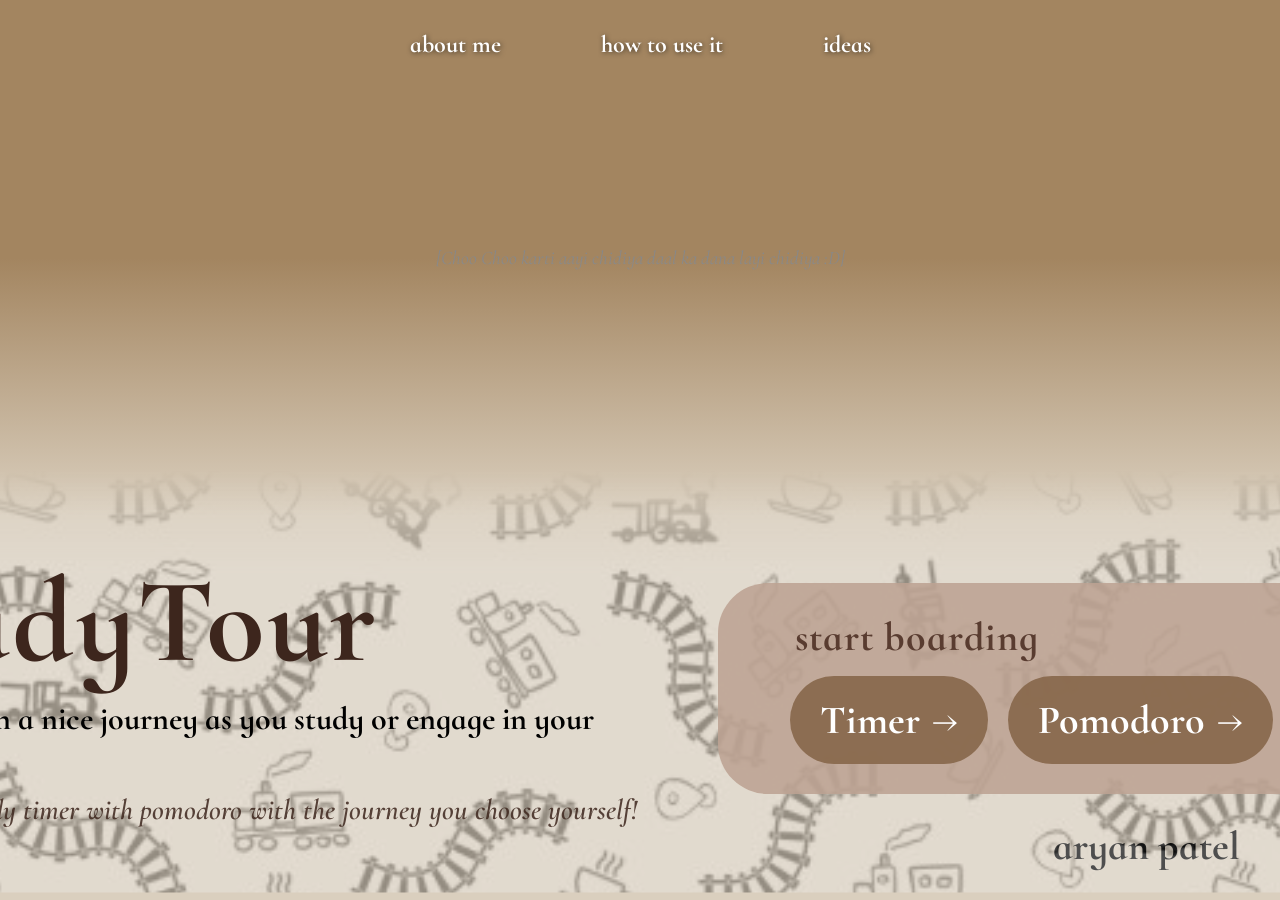
==== index.html @ 64b61ec2 "Add files via upload" ====
<!DOCTYPE html>
<html lang="en">
<head>
    <meta charset="UTF-8">
    <meta name="viewport" content="width=device-width, initial-scale=1.0">
    <title>Welcome Aboard! | StudyTour</title>
    
    <link rel="preconnect" href="https://fonts.googleapis.com">
    <link rel="preconnect" href="https://fonts.gstatic.com" crossorigin>
    <link href="https://fonts.googleapis.com/css2?family=Cormorant+Infant:ital,wght@0,400;0,600;0,700;0,900;1,400;1,600;1,700;1,900&display=swap" rel="stylesheet">
    
    <link rel="stylesheet" href="welcome.css">
    <link rel="stylesheet" href="timer.css">
    <link rel="stylesheet" href="pomo.css">
    <link rel="stylesheet" href="platforms.css">
</head>
<body>

    <nav class="top-nav">
        <a href="#">about me</a>
        <a href="#">how to use it</a>
        <a href="#">ideas</a>
    </nav>

    <section class="video-section">
        <div class="video-placeholder">
            [Choo Choo karti aayi chidiya daal ka dana layi chidiya :D]
        </div>
        <div class="video-gradient-overlay"></div>
    </section>

<section class="content-section">
            <img src="trainbg.jpg" alt="" class="content-bg-art">

    <div class="welcome-box">
        
        <div class="welcome-text">
            <h1 class="title">studyTour</h1>
            <p class="subtitle">Cozy up on a nice journey as you study or engage in your work.</p>
            <p class="quote">A serene study timer with pomodoro with the journey you choose yourself!</p>
        </div>

        <div class="welcome-action">
            <div class="action-button-group">
                <span class="action-label">start boarding</span>
                
                <div class="twin-buttons">
                    <button id="timer-btn" class="start-btn timer-btn">
                        Timer <span class="btn-arrow">&rarr;</span>
                    </button>
                    
                    <button id="pomo-btn" class="start-btn pomo-btn">
                        Pomodoro <span class="btn-arrow">&rarr;</span>
                    </button>
                </div>
            </div>
        </div>

    </div>
</section>

    <div class="signature">
        <strong>aryan patel</strong>
    </div>

    <div id="mega-modal" class="modal-overlay">
        <div class="modal-content">
            <button class="modal-close">&times;</button>
            
            <h2 id="modal-title" class="modal-title">Placeholder Title</h2>
            <div id="modal-body" class="modal-body">
                <p>Lorem ipsum dolor sit amet, consectetur adipiscing elit. Sed do eiusmod tempor incididunt ut labore et dolore magna aliqua. Ut enim ad minim veniam, quis nostrud exercitation ullamco laboris nisi ut aliquip ex ea commodo consequat.</p>
            </div>
        </div>
    </div>
    <script src="timer.js" defer></script>
    <script src="nav.js" defer></script>
    <script src="pomo.js" defer></script>
    <script src="platforms.js"></script>
</body>
</html>
---- welcome.css ----
* {
    margin: 0;
    padding: 0;
    box-sizing: border-box;
}

body {
    font-family: "Cormorant Infant", serif;
    height: 100vh; /* 100 pratishat */
    display: flex;
    flex-direction: column;
    background-color: #dacfbe; /* cozycore */
    color: #3d261d; /* uhm burnt walnut */
    overflow: hidden; /* gande scrollbar door rahein */
}

/* top transparent nav  */
.top-nav {
    position: absolute;
    top: 0;
    left: 0;
    width: 100%;
    display: flex;
    justify-content: center;
    gap: 100px;
    padding: 30px;
    z-index: 10; /* video loop ke upar :D */
}

.top-nav a {
    text-decoration: none;
    color: #ffffff; /* white text looks best over video/animations */
    font-size: 1.5rem; /* size to be visibly crispyyy */
    font-weight: 700;
    text-shadow: 1px 1px 5px rgba(0, 0, 0, 0.6); /* helps text pop if the video gets bright */
    transition: opacity 0.3s ease;
}

.top-nav a:hover {
    opacity: 0.7;
}

/* --- Liquid Glass Mega Menu Popup --- */
.modal-overlay {
    position: fixed;
    top: 0;
    left: 0;
    width: 100vw;
    height: 100vh;
    background-color: rgba(0, 0, 0, 0.2); /* Soft dark tint over everything */
    z-index: 100; /* Stays completely on top of all text, buttons, and clips */
    display: flex;
    align-items: center;
    justify-content: center;
    
    /* Hidden by default until clicked */
    opacity: 0;
    pointer-events: none;
    transition: opacity 0.4s ease;
}

/* Add this class via JS to wake the modal up */
.modal-overlay.is-active {
    opacity: 1;
    pointer-events: auto;
}

.modal-content {
    background: rgba(255, 255, 255, 0.6); /* Almost opaque white baseline */
    -webkit-backdrop-filter: blur(10px);   /* Apple Liquid Glass Engine */
    backdrop-filter: blur(10px);           /* Dissolves the green background into a soft glow */
    
    width: 80%;
    height: auto;         /* Allows the card to shrink cleanly to fit small chunks of text */
    max-height: 80%;
    border-radius: 32px; /* Slight cozy curve radius */
    border: 1px solid rgba(255, 255, 255, 0.4); /* Crisp glass edge highlight */
    padding: 60px;
    position: relative;
    box-shadow: 0 25px 50px -12px rgba(0, 0, 0, 0.25);
    
    /* Content Layout styling */
    color: #3d261d;
    display: flex;
    flex-direction: column;
    gap: 25px;
}

/* The Subtle Close Button inside the glass box */
.modal-close {
    position: absolute;
    top: 30px;
    right: 40px;
    background: none;
    border: none;
    font-size: 2.5rem;
    color: #3d261d;
    cursor: pointer;
    opacity: 0.5;
    transition: opacity 0.2s ease, transform 0.2s ease;
}

.modal-close:hover {
    opacity: 1;
    transform: scale(1.1);
}

/* Interior Popup Text Styling */
.modal-title {
    font-size: 3.5rem;
    font-weight: 900;
    letter-spacing: 1px;
    border-bottom: 2px solid rgba(61, 38, 29, 0.15);
    padding-bottom: 10px;
}

.modal-body {
    font-size: 1.6rem;
    line-height: 1.6;
    font-weight: 550;
    overflow-y: auto; /* Safely scrolls internally if text variables grow massive */
    padding-right: 15px;
}

/* Gives breathing space between separate paragraph blocks in the popup */
.modal-body p {
    margin-bottom: 10px; /* 👈 Increase this number for even more space! */
}

/* --- Top Half: Video Section --- */
.video-section {
    flex: 1.5; /* Takes up 60% of the screen */
    position: relative;
    background-color: #a38560; /* Deep Forest Moss Green */
    display: flex;
    align-items: center;
    justify-content: center;
}

.video-placeholder {
    color: #888;
    font-style: italic;
    font-size: 1.2rem;
    z-index: 2;
}

/* hihihiha */
.video-gradient-overlay {
    position: absolute;
    bottom: 0;
    left: 0;
    width: 100%;
    height: 50%;
    background: linear-gradient(to bottom, transparent, #dacfbe);
    z-index: 5;
}

/* --- bottom half: Content Layout Split --- */
.content-section {
    flex: 1; /* takes up 40% of the screen */
    display: flex;
    align-items: center;
    justify-content: center;
    padding: 0 60px 40px 60px; /* exxxxxxtra side breathing room for the layout stretch */
    position: relative;
    z-index: 10;
}

/* --- Silent Content Background Artwork --- */
.content-bg-art {
    position: absolute;
    top: 43%;
    left: 50%;
    transform: translate(-50%, -50%); /* Centers the image perfectly in the box */
    
    width: 130%;
    max-height: 110%; /* Scales it nicely so it doesn't spill out vertically */
    object-fit: cover;
    -webkit-mask-image: linear-gradient(to bottom, transparent 0%, black 25%);
    mask-image: linear-gradient(to bottom, transparent 0%, black 25%);
    opacity: 0.32; /*  how subtle it is here! 0.15 means 15% visible */
    z-index: -1;   /* forces the image to sit completely BEHIND the text */
    pointer-events: none; /* Makes the image "invisible" to mouse clicks so users can still highlight text */
}

.welcome-box {
    display: flex;
    flex-direction: row; /* Aligns text box and button box side-by-side */
    align-items: center;
    justify-content: space-between; /* Pushes text left, button right */
    width: 100%;
    max-width: 1050px; /* Gives the row plenty of breathing room to spread out */
    gap: 60px;
}

/* --- Left Column: Left-Aligned Text Stack --- */
.welcome-text {
    display: flex;
    flex-direction: column;
    align-items: flex-start; /* Forces elements to line up on the left margin */
    text-align: left;
    flex: 1.4; /* Gives text more horizontal scaling room than the button */
    margin-left: -250px;
}

/* --- Twin Action Button Layout Layout --- */
.action-button-group {
    display: flex;
    flex-direction: column;
    align-items: flex-start; /* Aligns label and buttons cleanly on the left margin */
    gap: 15px; /* Space between the upper label and the buttons below */
}

/* The elegant text label floating above the buttons */
.action-label {
    font-size: 2.5rem;
    font-weight: 900;
    text-transform: lowercase; /* Keeps it matching your nav menu aesthetics */
    color: #593c30; /* Cozy mahogany brown */
    letter-spacing: 1px;
    opacity: 9.0;
    margin-left: 5px; /* Tiny nudge to align beautifully with the button edge */
}

/* Flex layout container to align buttons side-by-side horizontally */
.twin-buttons {
    display: flex;
    flex-direction: row;
    gap: 20px; /* Cozy breathing room between Timer and Pomodoro */
}

/* Adjusting padding slightly so twin buttons don't look overly chunky next to each other */
.start-btn {
    padding: 20px 30px !important; /* Overrides previous single giant button padding */
}

.title {
    font-size: 7.5rem;
    font-weight: 900;
    letter-spacing: 2px;
    margin-bottom: 5px;
}

.subtitle {
    font-size: 2.0rem;
    font-weight: 700;
    color: #000000; /* Muted Mahogany Brown */
    margin-bottom: 15px; /* Separation before the quote block */
}

.quote {
    font-size: 1.8rem;
    font-weight: 600;
    font-style: italic;
    opacity: 0.85;
}

/* --- Right Column: Action Box --- */
.welcome-action {
    margin-right: -180px;
    display: flex;
    align-items: center;
    justify-content: center;
    flex: 1;
    background-color: rgba(190, 163, 147, 0.877);
    border-radius: 50px;
    padding: 30px;
}

/* --- Upgraded Start Boarding Button --- */
.start-btn {
    font-family: inherit;
    font-size: 2.5rem; /* Prominent, significant action size */
    font-weight: 700;
    padding: 25px 35px; /* Thick padding to stand out */
    background-color: #88684be8;
    color: #ffffff;
    border: none;
    border-radius: 60px;
    cursor: pointer;
    display: inline-flex;
    align-items: center;
    gap: 12px; /* Fixed space between text and the arrow element */
    white-space: nowrap; /* Ensures button content never breaks text wraps */
    transition: all 0.3s cubic-bezier(0.25, 0.8, 0.25, 1);
    box-shadow: 0 6px 20px rgba(0, 0, 0, 0);
}

/* --- The Growing Arrow Magic --- */
.btn-arrow {
    display: inline-block;
    transition: transform 0.3s cubic-bezier(0.25, 0.8, 0.25, 1);
    font-weight: 400;
}

/* --- combined hover interactions --- */
.start-btn:hover {
    transform: translateY(-4px); /* Floating lift effect */
    box-shadow: 0 10px 25px rgb(153, 152, 152);
    background-color: #5c311db0; /* Slightly deeper shift for contrast */
}

/* arrow wrapper inside the button when the parent button is hovered */
.start-btn:hover .btn-arrow {
    transform: translateX(10px); /* slide right */
}

/* --- signature --- */
.signature {
    position: absolute;
    bottom: 30px;
    right: 40px;
    font-size: 2.5rem;
    font-weight: 999;
    color: #000000;
}

/* otherdevices */
@media (max-width: 900px) {
    .welcome-box {
        flex-direction: column; 
        text-align: center;
        gap: 30px;
    }
    .welcome-text {
        align-items: center;
        text-align: center;
        margin-left: 0; /* Clear out layout shifts on small displays */
    }
    .action-button-group {
        align-items: center; /* Centers the label over stacked buttons */
    }
    .twin-buttons {
        flex-direction: column; /* Safely switch buttons to vertical layout on tiny viewports */
        gap: 15px;
    }
    .title { font-size: 3.8rem; }
    .top-nav { gap: 40px; }
}
---- timer.css ----
/* ==========================================
   HEAVY GLASS TIMER SETUP OVERLAY
   ========================================== */
.timer-modal-overlay {
    position:fixed;
    top: 0;
    left: 0;
    width: 100vw;
    height: 100vh;
    background-color: rgba(15, 23, 18, 0.4); /* Deep forest tint */
    z-index: 200; /* Sits completely on top of the welcome page & mega-modal */
    display: flex;
    align-items: center;
    justify-content: center;
    
    /* Heavy Blur Engine to melt the background completely away */
    -webkit-backdrop-filter: blur(60px);
    backdrop-filter: blur(60px);
    
    /* Hidden by default */
    opacity: 0;
    pointer-events: none;
    transition: opacity 0.5s ease-in-out;
}

/* Awake State */
.timer-modal-overlay.is-active {
    opacity: 1;
    pointer-events: auto;
}

/* The Setup Deck Card */
.timer-setup-card {
    background: rgba(255, 255, 255, 0.4); /* Ultra-transparent glass */
    border: 1px solid rgba(255, 255, 255, 0.5);
    border-radius: 40px;
    padding: 60px;
    width: 90%;
    max-width: 650px;
    box-shadow: 0 40px 100px rgba(0, 0, 0, 0.2);
    display: flex;
    flex-direction: column;
    align-items: center;
    gap: 40px;
    text-align: center;
    position: relative;
}

/* Close Button Cross */
.timer-modal-close {
    position: absolute;
    top: 30px;
    right: 40px;
    background: none;
    border: none;
    font-size: 2.5rem;
    color: #3d261d;
    cursor: pointer;
    opacity: 0.5;
    transition: all 0.2s ease;
}
.timer-modal-close:hover {
    opacity: 1;
    transform: scale(1.1);
}

.timer-setup-title {
    font-size: 3rem;
    font-weight: 900;
    letter-spacing: 1px;
    color: #000000;
}

/* --- The Physical Control Deck Columns --- */
.time-picker-deck {
    display: flex;
    flex-direction: row;
    align-items: center;
    gap: 20px;
}

.picker-column {
    display: flex;
    flex-direction: column;
    align-items: center;
    gap: 5px;
}

/* Control Arrows */
.picker-arrow {
    background: none;
    border: none;
    font-size: 1.8rem;
    color: #3d261d;
    cursor: pointer;
    opacity: 0.6;
    user-select: none;
    transition: all 0.2s ease;
}
.picker-arrow:hover {
    opacity: 1;
    transform: scale(1.2);
}

/* Input Fields Box Styling */
.picker-column input {
    font-family: "Cormorant Infant", serif;
    font-size: 4.5rem;
    font-weight: 700;
    width: 100px;
    height: 90px;
    text-align: center;
    background: rgba(255, 255, 255, 0.6);
    border: 1px solid rgba(61, 38, 29, 0.2);
    border-radius: 20px;
    color: #3d261d;
    outline: none;
}
/* Hide default browser spinner arrows inside input fields */
.picker-column input::-webkit-outer-spin-button,
.picker-column input::-webkit-inner-spin-button {
    -webkit-appearance: none;
    margin: 0;
}

.picker-label {
    font-size: 1.2rem;
    font-weight: 700;
    color: #593c30;
    opacity: 0.8;
}

/* Digital Colon Separator `:` */
.time-separator {
    font-size: 4rem;
    font-weight: 700;
    color: #3d261d;
    margin-top: -30px; /* Aligns visually with inputs */
}

/* ==========================================
   HORIZONTAL COUNTRY PICKER SELECTION SYSTEMS
   ========================================== */

.country-picker-deck {
    display: flex;
    flex-direction: row;
    align-items: center;
    justify-content: center;
    gap: 25px;
    width: 100%;
}

.country-card {
    background: rgba(255, 255, 255, 0.15);
    border: 1px solid rgba(255, 255, 255, 0.25);
    border-radius: 24px;
    padding: 25px;
    width: 140px;
    display: flex;
    flex-direction: column;
    align-items: center;
    gap: 15px;
    cursor: pointer;
    user-select: none;
    transition: all 0.3s cubic-bezier(0.25, 0.8, 0.25, 1);
}

/* Hover Physics */
.country-card:hover {
    background: rgba(255, 255, 255, 0.3);
    transform: translateY(-5px);
    box-shadow: 0 15px 30px rgba(0, 0, 0, 0.1);
}

/* High-Contrast Active Choice Selector Ring */
.country-card.is-selected {
    background: rgba(255, 255, 255, 0.45);
    border: 2px solid #ffffff;
    box-shadow: 0 0 25px rgba(255, 255, 255, 0.6);
    transform: scale(1.05);
}

.country-title-tag {
    font-size: 1.3rem;
    font-weight: 800;
    color: #3d261d;
}

/* Country Circular Profile Thumbnails */
.country-flag-icon {
    width: 60px;
    height: 60px;
    border-radius: 50%;
    box-shadow: 0 4px 10px rgba(0,0,0,0.15);
    background-size: cover;
    background-position: center;
}

/* Temporary abstract placeholder patterns for flags until you link asset files */
.circular-jp { background-color: #ffffff; border: 1px solid #ddd; background-image: radial-gradient(circle, #ac0d07 40%, transparent 41%); }
.circular-in { background-image: linear-gradient(#ff9933 33%, #ffffff 33% 66%, #149e07 66%); }
.circular-fr { background-image: linear-gradient(to right, #002395 33%, #ffffff 33% 66%, #ef4135 66%); }

/* Disabled State handling for main CTA button */
.start-btn:disabled {
    opacity: 0.4;
    cursor: not-allowed;
    pointer-events: none;
}
---- pomo.css ----
/* ==========================================
   HEAVY GLASS POMODORO SETUP OVERLAY
   ========================================== */
.pomo-modal-overlay {
    position: fixed;
    top: 0;
    left: 0;
    width: 100vw;
    height: 100vh;
    background-color: rgba(23, 15, 18, 0.4); /* Subtle warm mahogany tint */
    z-index: 200;
    display: flex;
    align-items: center;
    justify-content: center;
    
    /* Heavy Blur Engine to melt the background layout entirely away */
    -webkit-backdrop-filter: blur(60px);
    backdrop-filter: blur(60px);
    
    /* Hidden by default */
    opacity: 0;
    pointer-events: none;
    transition: opacity 0.5s ease-in-out;
}

/* Awake State */
.pomo-modal-overlay.is-active {
    opacity: 1;
    pointer-events: auto;
}

/* Setup Card Frame */
.pomo-setup-card {
    background: rgba(255, 255, 255, 0.4); 
    border: 1px solid rgba(255, 255, 255, 0.5);
    border-radius: 40px;
    padding: 60px;
    width: 95%;
    max-width: 750px; /* Marginally wider to hold the three structured columns cleanly */
    box-shadow: 0 40px 100px rgba(0, 0, 0, 0.2);
    display: flex;
    flex-direction: column;
    align-items: center;
    gap: 40px;
    text-align: center;
    position: relative;
}

/* Close Button Cross */
.pomo-modal-close {
    position: absolute;
    top: 30px;
    right: 40px;
    background: none;
    border: none;
    font-size: 2.5rem;
    color: #3d261d;
    cursor: pointer;
    opacity: 0.5;
    transition: all 0.2s ease;
}
.pomo-modal-close:hover {
    opacity: 1;
    transform: scale(1.1);
}

.pomo-setup-title {
    font-family: "Cormorant Infant", serif;
    font-size: 3rem;
    font-weight: 900;
    letter-spacing: 1px;
    color: #3d261d;
}

/* --- The Physical Control Deck Columns --- */
.pomo-picker-deck {
    display: flex;
    flex-direction: row;
    align-items: center;
    justify-content: center;
    gap: 30px; /* Spacious breathing space between different blocks */
}

.pomo-column {
    display: flex;
    flex-direction: column;
    align-items: center;
    gap: 5px;
}

/* Control Arrows */
.pomo-arrow {
    background: none;
    border: none;
    font-size: 1.8rem;
    color: #3d261d;
    cursor: pointer;
    opacity: 0.6;
    user-select: none;
    transition: all 0.2s ease;
}
.pomo-arrow:hover {
    opacity: 1;
    transform: scale(1.2);
}

/* Input Fields Box Styling */
.pomo-column input {
    font-family: "Cormorant Infant", serif;
    font-size: 4.5rem;
    font-weight: 700;
    width: 120px; /* Slightly wider layout block for better finger breathing room */
    height: 90px;
    text-align: center;
    background: rgba(255, 255, 255, 0.6);
    border: 1px solid rgba(61, 38, 29, 0.2);
    border-radius: 20px;
    color: #3d261d;
    outline: none;
}
/* Hide native spinner elements */
.pomo-column input::-webkit-outer-spin-button,
.pomo-column input::-webkit-inner-spin-button {
    -webkit-appearance: none;
    margin: 0;
}

.pomo-label {
    font-size: 1.3rem;
    font-weight: 700;
    color: #593c30;
    opacity: 0.85;
    margin-top: 5px;
    white-space: nowrap; /* Keeps names like "short break" on single text tracks */
}
---- platforms.css ----
/* ==========================================
   VIEW 3: SPLIT-GRID PLATFORM SELECTOR
   ========================================== */
.platform-split-grid {
    display: flex;
    flex-direction: row;
    justify-content: center;
    align-items: flex-start;
    gap: 40px;
    width: 100%;
}

.platform-column {
    display: flex;
    flex-direction: column;
    align-items: center;
    gap: 15px;
    width: 45%;
}

.platform-header {
    font-size: 1.5rem;
    font-weight: 800;
    color: #3d261d;
    text-transform: uppercase;
    letter-spacing: 2px;
}

/* Custom Dropdown Styling */
.platform-select {
    width: 100%;
    padding: 12px 20px;
    font-family: "Cormorant Infant", serif;
    font-size: 1.2rem;
    font-weight: 700;
    color: #3d261d;
    background: rgba(255, 255, 255, 0.6);
    border: 1px solid rgba(61, 38, 29, 0.3);
    border-radius: 12px;
    outline: none;
    cursor: pointer;
    transition: all 0.3s ease;
}

.platform-select:focus {
    background: rgba(255, 255, 255, 0.9);
    border-color: #3d261d;
}

/* The Live Image Frame */
.station-image-frame {
    width: 100%;
    height: 180px;
    border-radius: 16px;
    background-color: rgba(255, 255, 255, 0.2);
    border: 1px solid rgba(255, 255, 255, 0.5);
    background-size: cover;
    background-position: center;
    box-shadow: 0 10px 20px rgba(0,0,0,0.1);
    opacity: 0.3; /* Dimmed until an option is chosen */
    transition: all 0.4s ease;
}

.station-image-frame.is-loaded {
    opacity: 1;
    transform: translateY(-2px);
    box-shadow: 0 15px 30px rgba(0,0,0,0.2);
}
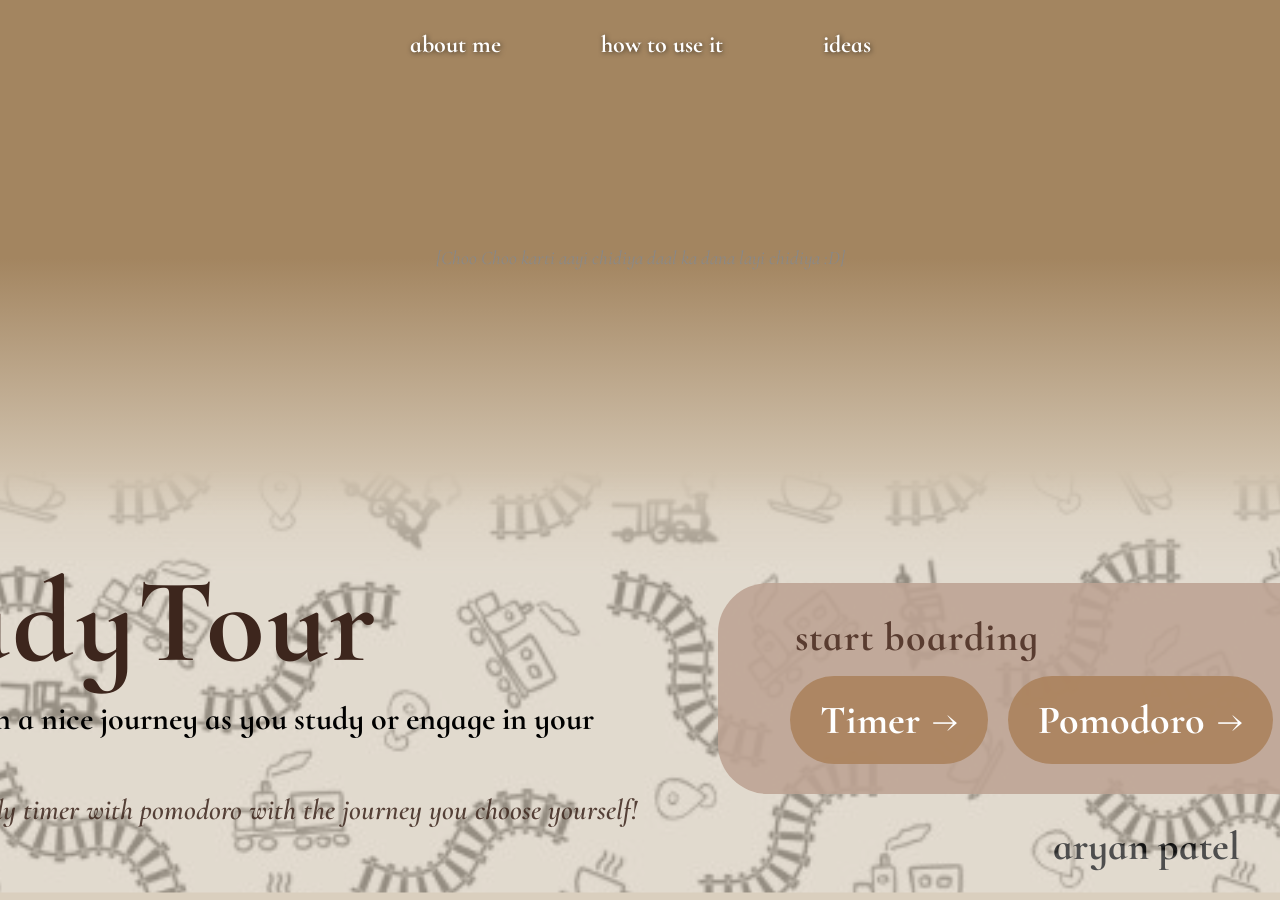
==== commit affd6403: "Add files via upload" ====
--- a/index.html
+++ b/index.html
@@ -77,5 +77,6 @@
     <script src="nav.js" defer></script>
     <script src="pomo.js" defer></script>
     <script src="platforms.js"></script>
+    <script src="ticket.js"></script>
 </body>
 </html>
--- a/welcome.css
+++ b/welcome.css
@@ -273,7 +273,7 @@
     font-size: 2.5rem; /* Prominent, significant action size */
     font-weight: 700;
     padding: 25px 35px; /* Thick padding to stand out */
-    background-color: #88684be8;
+    background-color: #ac835ee8;
     color: #ffffff;
     border: none;
     border-radius: 60px;
@@ -296,8 +296,8 @@
 /* --- combined hover interactions --- */
 .start-btn:hover {
     transform: translateY(-4px); /* Floating lift effect */
-    box-shadow: 0 10px 25px rgb(153, 152, 152);
-    background-color: #5c311db0; /* Slightly deeper shift for contrast */
+    
+    background-color: #ad765ab0; /* Slightly deeper shift for contrast */
 }
 
 /* arrow wrapper inside the button when the parent button is hovered */
--- a/platforms.css
+++ b/platforms.css
@@ -65,4 +65,235 @@
     opacity: 1;
     transform: translateY(-2px);
     box-shadow: 0 15px 30px rgba(0,0,0,0.2);
-}+}
+
+/* ==========================================
+   🎬 CLEAR & WORKING CEREMONY SYSTEM
+   ========================================== */
+.ceremony-backdrop {
+    position: fixed;
+    top: 0;
+    left: 0;
+    width: 100vw;
+    height: 100vh;
+    z-index: 9999;
+    pointer-events: auto;
+    
+    /* Starting point: Purely invisible */
+    background-color: rgba(0, 0, 0, 0) !important; 
+    backdrop-filter: blur(0px) !important;
+    -webkit-backdrop-filter: blur(0px) !important;
+    
+    user-select: none;
+    -webkit-user-select: none;
+    
+    /* High performance, smooth timing drive */
+    transition: background-color 2.5s cubic-bezier(0.25, 1, 0.5, 1), 
+                backdrop-filter 2.5s cubic-bezier(0.25, 1, 0.5, 1) !important;
+}
+
+/* Moving state: Smoothly fades into deep blur and full black */
+.ceremony-backdrop.is-curtain-up {
+    background-color: rgba(0, 0, 0, 1) !important; 
+    backdrop-filter: blur(40px) !important;        
+    -webkit-backdrop-filter: blur(40px) !important;
+}
+
+/* Master Fixed Size Proportional Container Wrapper Box */
+.ticket-master-wrapper {
+    position: relative;
+    top: 50%;
+    left: 50%;
+    width: 1360px;
+    height: 612px;
+    transform: translate(-50%, 120%); /* Hidden beneath lower viewport screen bounds */
+    transition: transform 3s cubic-bezier(0.175, 0.885, 0.32, 1.1); /* Elastic ascension physics */
+}
+
+.ticket-master-wrapper.is-floated-in {
+    transform: translate(-50%, -50%); /* Locks exactly into center screen positions */
+}
+
+/* Layer Alignment Canvas Mechanics */
+.ticket-view-layer {
+    position: absolute;
+    top: 0;
+    left: 0;
+    width: 100%;
+    height: 100%;
+    pointer-events: none;
+}
+
+.ticket-canvas-img {
+    width: 100%;
+    height: 100%;
+    display: block;
+}
+
+.video-hidden {
+    display: none !important;
+}
+
+/* Smooth layer fade transitions */
+.layer-fade-out {
+    opacity: 0;
+    transition: opacity 0.15s ease-out;
+    
+}
+
+/* ==========================================
+   THE PRINT ENGINE (ABSOLUTE COORDINATE GRID)
+   ========================================== */
+.print-field {
+    position: absolute;
+    font-family: "Courier New", Courier, monospace; /* Clean vintage typewriter monospace font */
+    font-weight: 800;
+    color: #3d261d;
+    text-transform: uppercase;
+    letter-spacing: 1px;
+    user-select: none;
+}
+
+/* Ribbon Accent Text Lines (Cream colored tags on dark horizontal bar) */
+.ribbon-pnr   { top: 180px; left: 725px; color: #fdfaf2; font-size: 1.1rem; }
+.ribbon-train { top: 150px; left: 230px; color: #fdfaf2; font-size: 1.1rem; letter-spacing: 1px; }
+.ribbon-date  { top: 150px; left: 725px; color: #fdfaf2; font-size: 1.1rem; }
+.ribbon-class { top: 180px; left: 230px; color: #fdfaf2; font-size: 1.1rem; }
+
+/* Main Canvas Body Block Rows (Deep charcoal colored logs) */
+.body-from     { top: 280px; left: 230px; font-size: 1.8rem; letter-spacing: 1px; }
+.body-to       { top: 330px; left: 230px; font-size: 1.8rem; letter-spacing: 1px; }
+.body-distance { top: 330px; left: 780px; font-size: 1.6rem; font-weight: 900; }
+
+/* Footer Financial & Stamp Coordinates */
+.footer-fare  { bottom: 180px; left: 230px; font-size: 1.1rem; font-weight: 900; letter-spacing: 0.5px; }
+.footer-stamp { bottom: 150px; left: 230px; font-size: 0.95rem; opacity: 0.8; font-weight: 700; }
+
+
+/* --- The Tear-Off Stub Rows (Right side duplication logs) --- */
+.stub-pnr   { top: 310px; left: 102px; font-size: 1.05rem; transform: rotate(-1deg); }
+.stub-route { top: 260px; left: 102px; font-size: 1.3rem; letter-spacing: 1px; }
+.stub-class { top: 340px; left: 102px; font-size: 1.2rem; font-weight: 900; }
+
+.ticket-qr-code {
+    top: 370px;           
+    left: 102px;          
+    width: 100px;          
+    height: 100px;          
+    opacity: 1;         
+}
+
+/* 📊 Vintage Barcode Generation Field Wrapper */
+.ticket-barcode-field {
+    bottom: 150px;
+    left: 52px;
+    font-family: "Libre Barcode 39", "Barcode Font", "Courier New", monospace; /* Automatically triggers scannable bars if fonts link */
+    font-size: 1.7rem;
+    font-weight: 400;
+    color: #3d261d;
+    opacity: 0.85;
+    letter-spacing: 2px;
+    writing-mode: vertical-rl; 
+        transform: rotate(180deg); 
+
+}
+
+/* ==========================================
+   PERFORATION GLASS TRACKER DECK INTERACTION
+   ========================================== */
+.cut-guide-wire {
+    position: absolute;
+    top: 128px;
+    left: 908px; /* Coordinates perfectly map directly down your ticket's dotted ring fold line */
+    width: 26px;
+    height: 60%;
+    cursor: pointer;
+    z-index: 10000;
+    background: radial-gradient(circle, rgba(255, 235, 165, 0.4) 0%, rgba(255,255,255,0) 70%);
+    box-shadow: 0 0 20px rgba(255, 210, 100, 0.4), inset 0 0 10px rgba(255, 210, 100, 0.3);
+    animation: pulsePerforationGlow 2s infinite ease-in-out;
+    border-radius: 12px;
+}
+
+
+
+/* Turn off instructions once selection drag events begin */
+.glow-extinguished {
+    animation: none !important;
+    background: none !important;
+    box-shadow: none !important;
+}
+
+@keyframes pulsePerforationGlow {
+    0% { opacity: 0.3; box-shadow: 0 0 15px rgba(255, 210, 100, 0.2); }
+    50% { opacity: 1; box-shadow: 0 0 30px rgba(255, 210, 100, 0.65), 0 0 10px rgba(255, 210, 100, 0.3); }
+    100% { opacity: 0.3; box-shadow: 0 0 15px rgba(255, 210, 100, 0.2); }
+}
+
+/* ==========================================
+   CINEMATIC FINALE PITCH BLACK FADE OUT
+   ========================================== */
+.ceremony-backdrop.is-cinematic-dimming {
+    background-color: rgb(0, 0, 0) !important;
+    backdrop-filter: blur(80px) !important;
+    -webkit-backdrop-filter: blur(80px) !important;
+    transition: background-color 1.5s ease-in-out, backdrop-filter 1.5s ease-in-out;
+}
+
+/* ==========================================
+   🎬 PERMANENT VIDEO ALIGNMENT DIALS
+   ========================================== */
+#transition-video-player {
+    position: absolute;     /* 📍 Frees it up so top and left normal knobs work */
+    object-fit: fill;       /* Forces video contents to fit your custom pixel dimensions */
+
+    /* 🎛️ ALIGNMENT COORDINATES */
+    top: -160px;               
+    left: -130px;              
+    width: 1705px;          
+    height: 970px;          
+}
+
+/* ==========================================
+   🎭 TEXT OVERLAY & CINEMATIC ANIMATIONS
+   ========================================== */
+#ticket-text-overlay {
+    z-index: 10005; /* Renders on top of the video layer */
+    pointer-events: none; /* Allows clicks to pass through if needed */
+}
+
+/* Localized container for the stub elements */
+#stub-ticket-text {
+    position: absolute;
+    top: 0;
+    left: 908px; /* Starts exactly at the perforation fold line */
+    width: 452px; /* 1360px - 908px = 452px */
+    height: 100%;
+    transform-origin: center center; /* Rotates around the center of the stub itself */
+}
+
+/* Instantly kill stub text the moment the tear fires */
+#ticket-text-overlay.is-animating #stub-ticket-text {
+    display: none !important;
+}
+
+
+/* Stub tear, flight, rotation, and drop trajectory (Fades out at the peak!) */
+@keyframes stubFlight {
+    0% {
+        transform: translate(0, 0) rotate(0deg);
+        opacity: 1;
+    }
+    15% {
+        /* Initial tear and rise, starting to fade */
+        transform: translate(30px, -210px) rotate(4deg);
+  display: none !important;    }
+    65% {
+        /* Reaches peak height and is now completely invisible */
+        transform: translate(80px, -200px) rotate(11deg);
+        opacity: 0;
+    }
+
+}
+
+
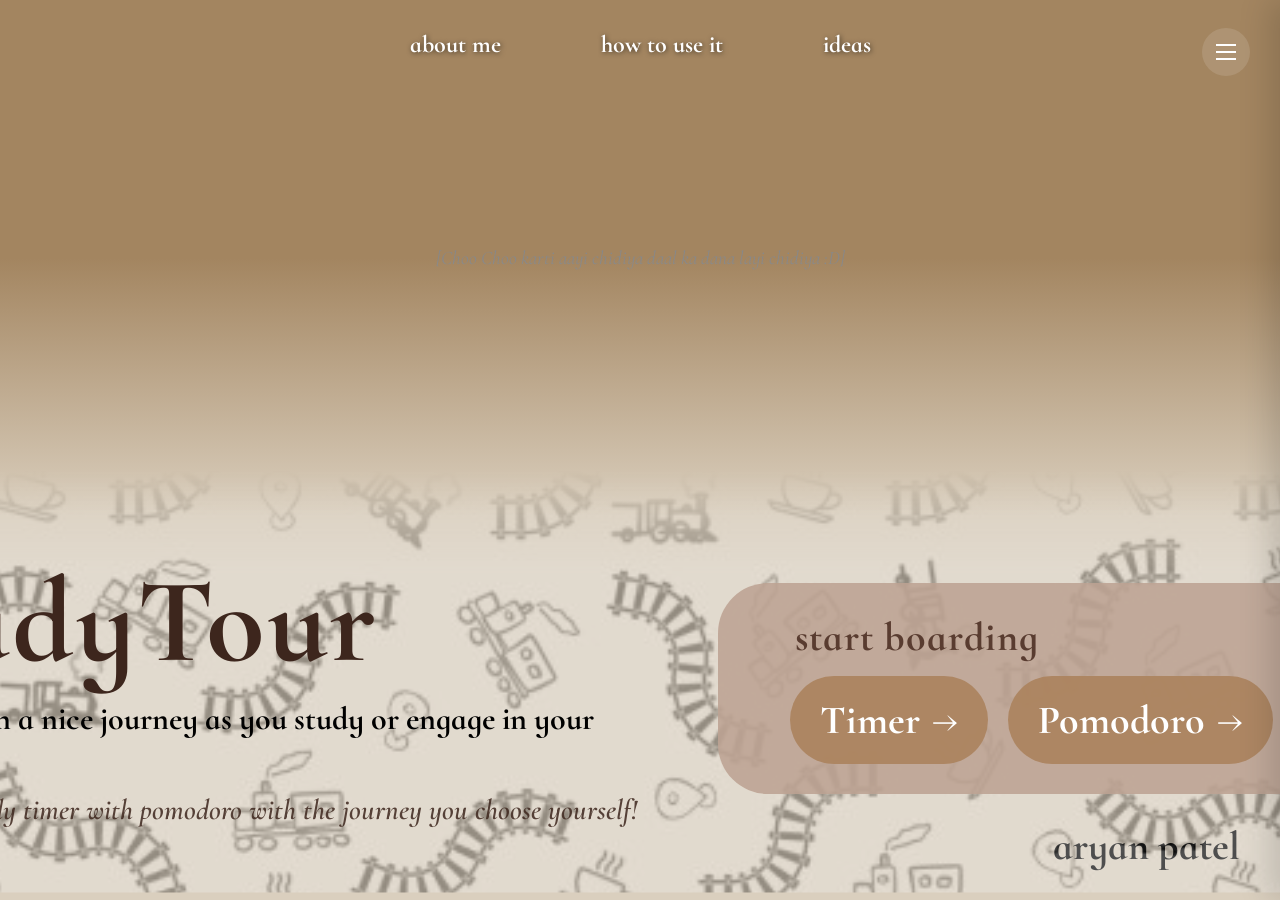
==== commit e49411d5: "Add files via upload bomba" ====
--- a/index.html
+++ b/index.html
@@ -78,5 +78,7 @@
     <script src="pomo.js" defer></script>
     <script src="platforms.js"></script>
     <script src="ticket.js"></script>
+    <script src="savedjourneys.js"></script>
+
 </body>
 </html>
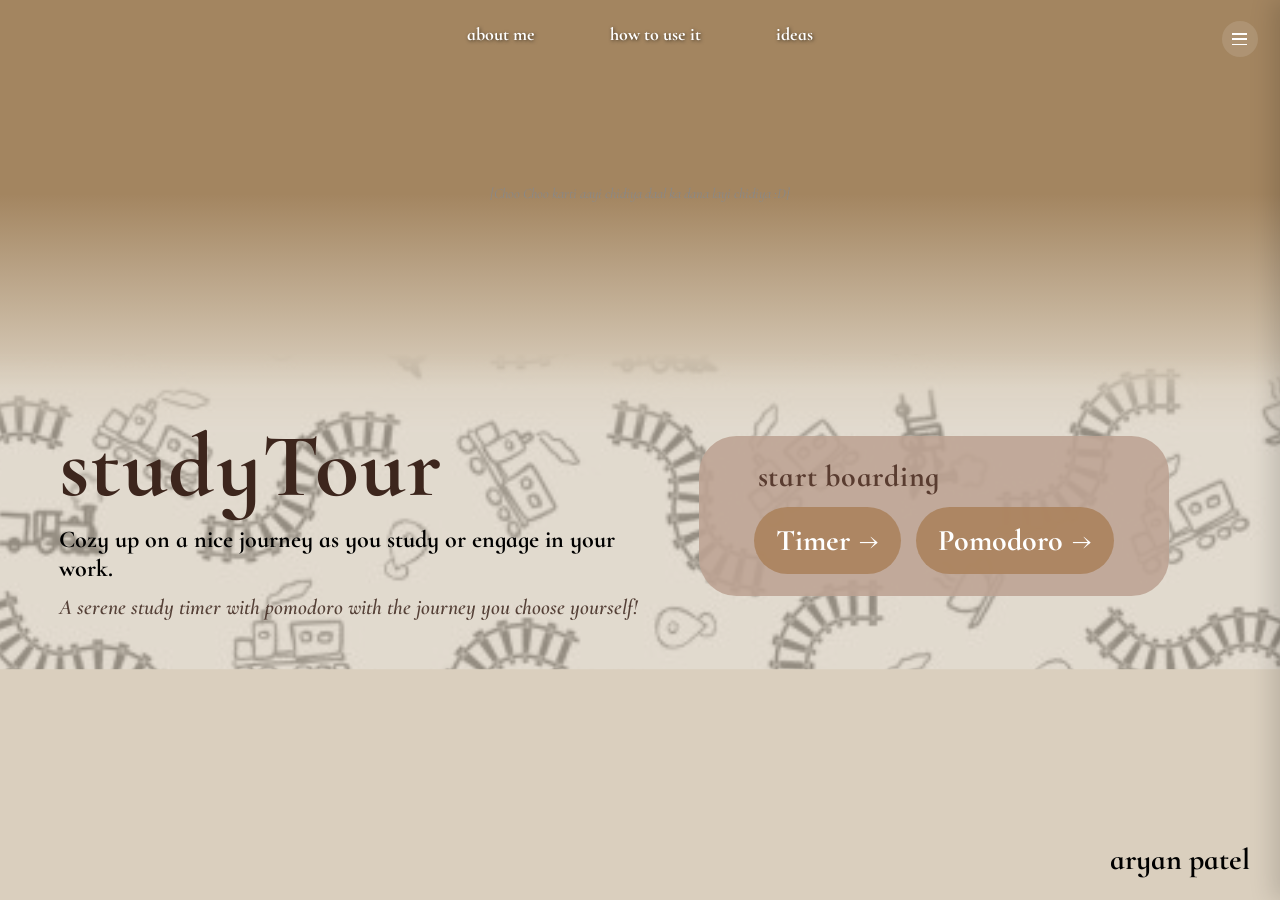
==== commit e03b7fc9: "Add files via upload" ====
--- a/index.html
+++ b/index.html
@@ -13,6 +13,7 @@
     <link rel="stylesheet" href="timer.css">
     <link rel="stylesheet" href="pomo.css">
     <link rel="stylesheet" href="platforms.css">
+    <link rel="stylesheet" href="zoom-fix.css">
 </head>
 <body>
 
--- a/zoom-fix.css
+++ b/zoom-fix.css
@@ -0,0 +1,12 @@
+/* ==========================================================================
+   SITE-WIDE ZOOM CORRECTION
+   Recreates the ~75% zoom that Brave had silently remembered for the local
+   dev origin this whole time — so real visitors (at true 100%) see the
+   same sizing everything was actually designed against.
+   Uses the CSS `zoom` property (not `transform: scale`) specifically
+   because `transform` would break every `position: fixed` element across
+   the whole site (shutter, overlays, mole tab, hamburger panel, etc).
+   ========================================================================== */
+html {
+    zoom: 75%; /* KNOB: tweak this single number if it's not quite right */
+}
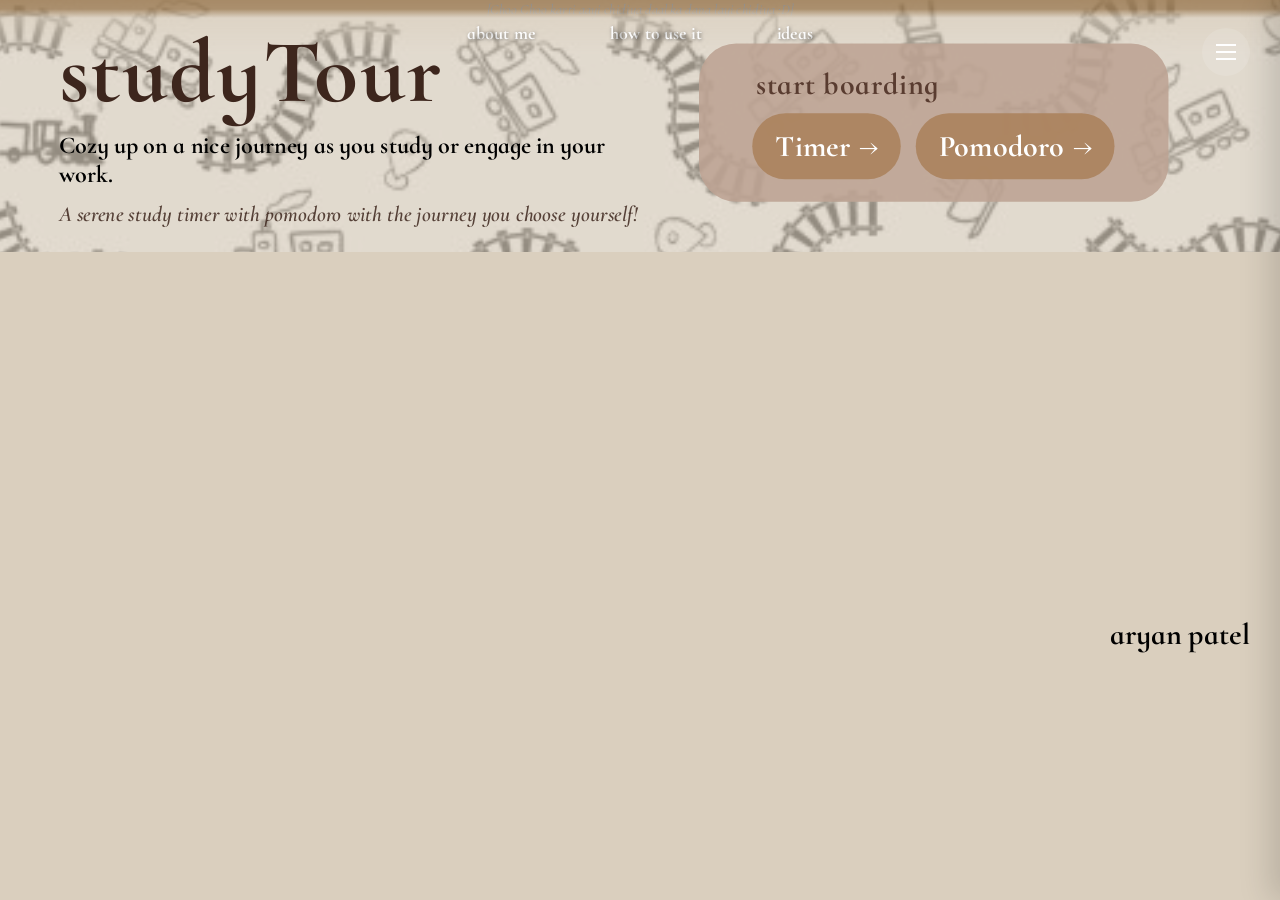
==== commit 78d04961: "Add files via upload" ====
--- a/index.html
+++ b/index.html
@@ -16,7 +16,7 @@
     <link rel="stylesheet" href="zoom-fix.css">
 </head>
 <body>
-
+<div class="zoom-wrapper">
     <nav class="top-nav">
         <a href="#">about me</a>
         <a href="#">how to use it</a>
@@ -74,6 +74,7 @@
             </div>
         </div>
     </div>
+    </div>
     <script src="timer.js" defer></script>
     <script src="nav.js" defer></script>
     <script src="pomo.js" defer></script>
--- a/zoom-fix.css
+++ b/zoom-fix.css
@@ -7,6 +7,9 @@
    because `transform` would break every `position: fixed` element across
    the whole site (shutter, overlays, mole tab, hamburger panel, etc).
    ========================================================================== */
-html {
-    zoom: 75%; /* KNOB: tweak this single number if it's not quite right */
+.zoom-wrapper {
+    width: 133.333%;
+    height: 133.333%;
+    transform: scale(0.75);
+    transform-origin: top left;
 }
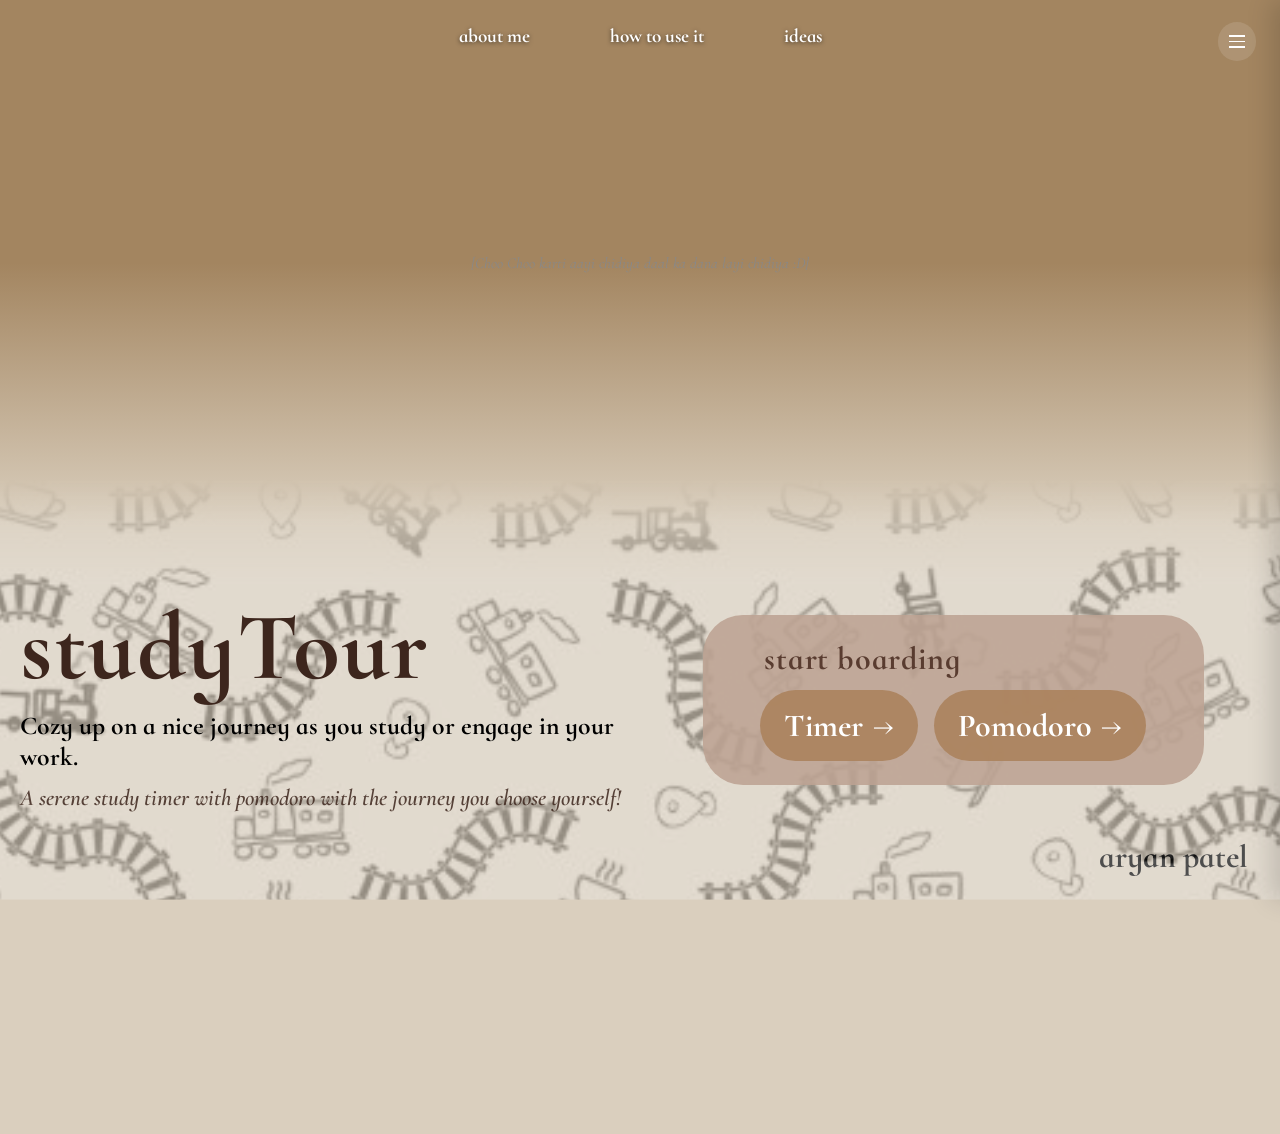
==== commit 4e2b93c2: "Add files via upload" ====
--- a/index.html
+++ b/index.html
@@ -13,10 +13,9 @@
     <link rel="stylesheet" href="timer.css">
     <link rel="stylesheet" href="pomo.css">
     <link rel="stylesheet" href="platforms.css">
-    <link rel="stylesheet" href="zoom-fix.css">
 </head>
 <body>
-<div class="zoom-wrapper">
+
     <nav class="top-nav">
         <a href="#">about me</a>
         <a href="#">how to use it</a>
@@ -74,13 +73,12 @@
             </div>
         </div>
     </div>
-    </div>
+
     <script src="timer.js" defer></script>
     <script src="nav.js" defer></script>
     <script src="pomo.js" defer></script>
     <script src="platforms.js"></script>
     <script src="ticket.js"></script>
     <script src="savedjourneys.js"></script>
-
 </body>
 </html>
--- a/welcome.css
+++ b/welcome.css
@@ -4,9 +4,11 @@
     box-sizing: border-box;
 }
 
+
 body {
     font-family: "Cormorant Infant", serif;
-    height: 100vh; /* 100 pratishat */
+    zoom: 80%; /* site was designed at 80% browser zoom - this corrects it for true 100% visitors */
+    height: 126vh; /* 100 pratishat */
     display: flex;
     flex-direction: column;
     background-color: #dacfbe; /* cozycore */
--- a/timer.css
+++ b/timer.css
@@ -5,8 +5,8 @@
     position:fixed;
     top: 0;
     left: 0;
-    width: 100vw;
-    height: 100vh;
+    width: 126vw;
+    height: 126vh;
     background-color: rgba(15, 23, 18, 0.4); /* Deep forest tint */
     z-index: 200; /* Sits completely on top of the welcome page & mega-modal */
     display: flex;
--- a/pomo.css
+++ b/pomo.css
@@ -5,8 +5,8 @@
     position: fixed;
     top: 0;
     left: 0;
-    width: 100vw;
-    height: 100vh;
+    width: 126vw;
+    height: 126vh;
     background-color: rgba(23, 15, 18, 0.4); /* Subtle warm mahogany tint */
     z-index: 200;
     display: flex;
--- a/platforms.css
+++ b/platforms.css
@@ -74,8 +74,8 @@
     position: fixed;
     top: 0;
     left: 0;
-    width: 100vw;
-    height: 100vh;
+    width: 130vw;
+    height: 130vh;
     z-index: 9999;
     pointer-events: auto;
     
@@ -203,10 +203,10 @@
    ========================================== */
 .cut-guide-wire {
     position: absolute;
-    top: 128px;
-    left: 908px; /* Coordinates perfectly map directly down your ticket's dotted ring fold line */
-    width: 26px;
-    height: 60%;
+    top: 100px;
+    left: 911px; /* Coordinates perfectly map directly down your ticket's dotted ring fold line */
+    width: 20px;
+    height: 70%;
     cursor: pointer;
     z-index: 10000;
     background: radial-gradient(circle, rgba(255, 235, 165, 0.4) 0%, rgba(255,255,255,0) 70%);
@@ -294,6 +294,4 @@
         opacity: 0;
     }
 
-}
-
-
+}
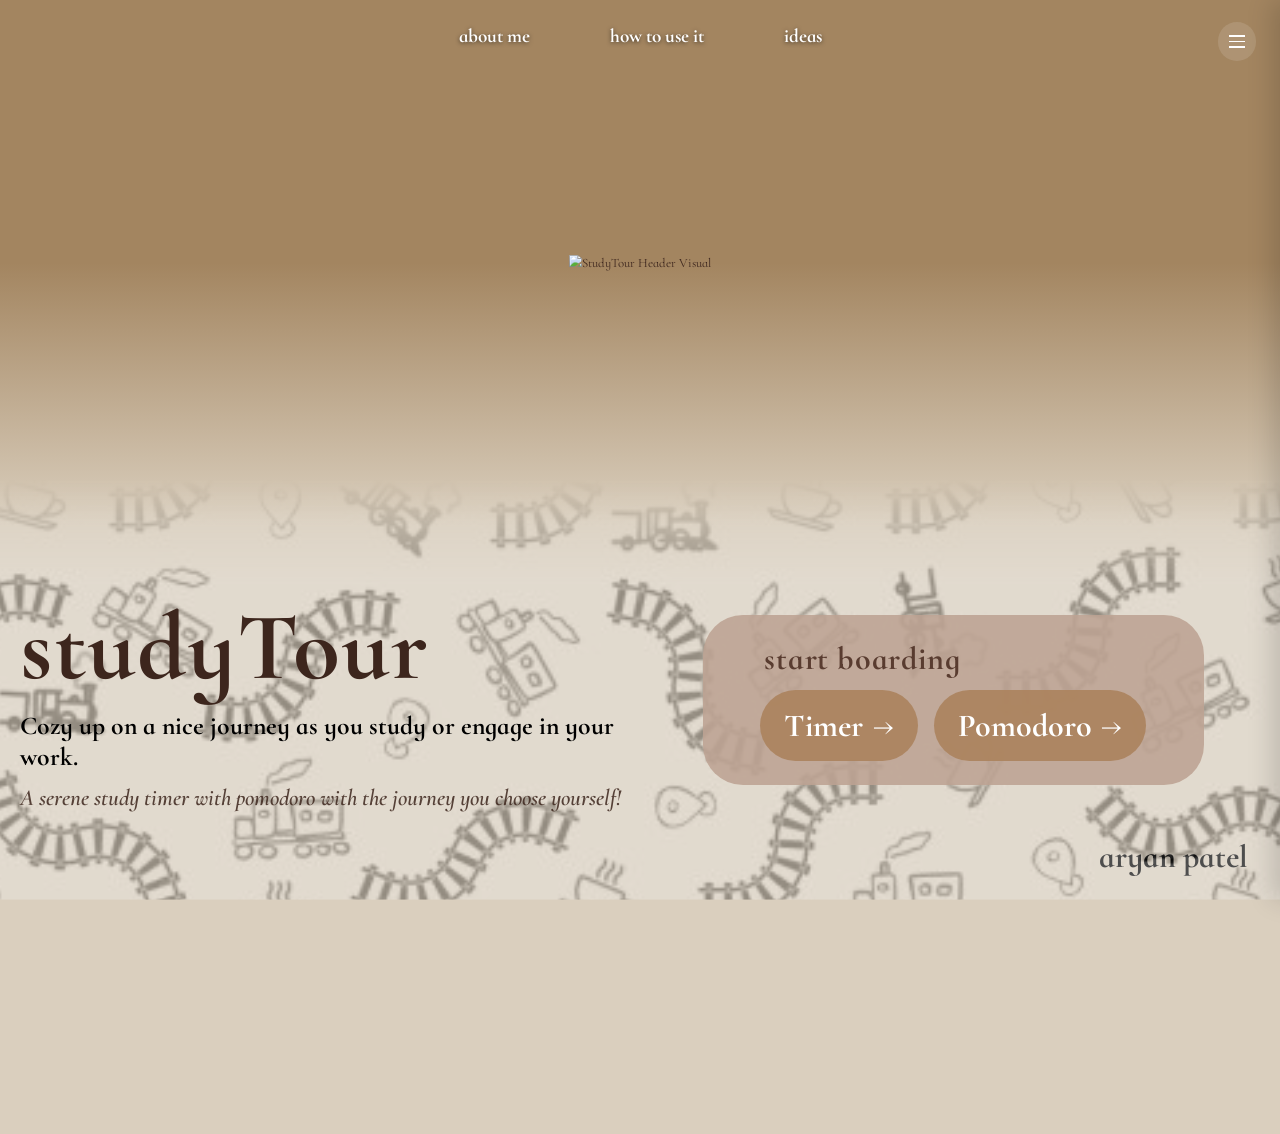
==== commit 1e1b5ed3: "Update video section with new header image Replaced video placeholder with an image for the StudyTou" ====
--- a/index.html
+++ b/index.html
@@ -22,13 +22,12 @@
         <a href="#">ideas</a>
     </nav>
 
-    <section class="video-section">
-        <div class="video-placeholder">
-            [Choo Choo karti aayi chidiya daal ka dana layi chidiya :D]
-        </div>
+<section class="video-section">
+        <!-- 📸 REPLACED PLACEHOLDER WITH YOUR NEW PHOTO: -->
+        <img src="trainsuperbg.jpg" alt="StudyTour Header Visual" class="top-hero-photo">
         <div class="video-gradient-overlay"></div>
     </section>
-
+    
 <section class="content-section">
             <img src="trainbg.jpg" alt="" class="content-bg-art">
 
@@ -81,4 +80,4 @@
     <script src="ticket.js"></script>
     <script src="savedjourneys.js"></script>
 </body>
-</html>+</html>
--- a/welcome.css
+++ b/welcome.css
@@ -47,8 +47,8 @@
     position: fixed;
     top: 0;
     left: 0;
-    width: 100vw;
-    height: 100vh;
+    width: 126vw;
+    height: 126vh;
     background-color: rgba(0, 0, 0, 0.2); /* Soft dark tint over everything */
     z-index: 100; /* Stays completely on top of all text, buttons, and clips */
     display: flex;
@@ -338,4 +338,4 @@
     }
     .title { font-size: 3.8rem; }
     .top-nav { gap: 40px; }
-}+}
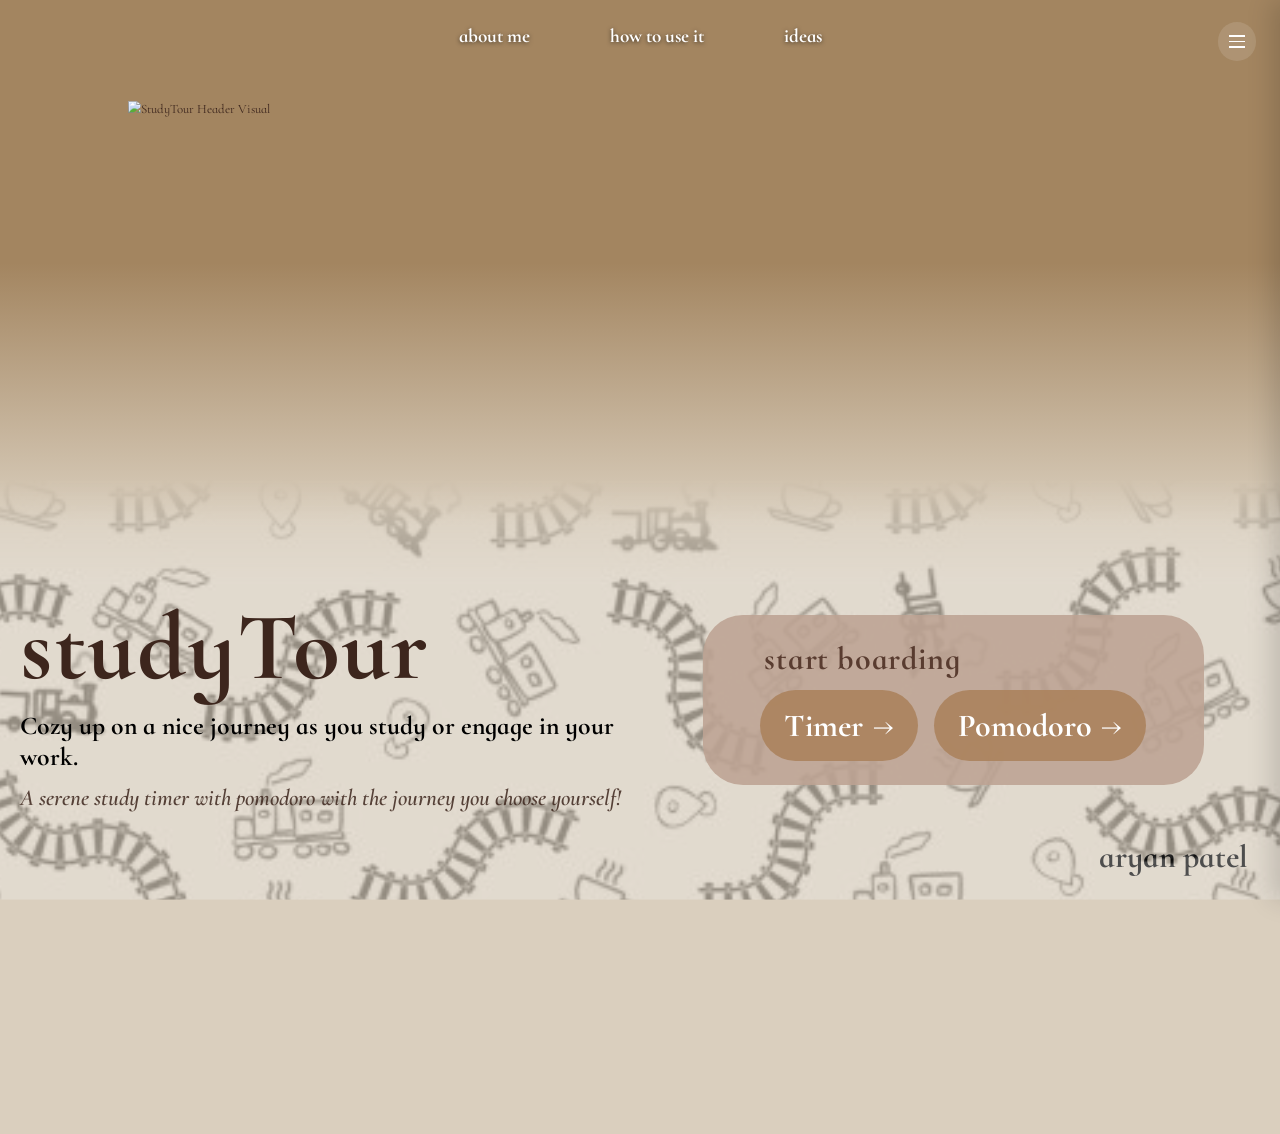
==== commit 82027a71: "Update image source and modal text Replaced the background image and updated modal content." ====
--- a/index.html
+++ b/index.html
@@ -24,7 +24,7 @@
 
 <section class="video-section">
         <!-- 📸 REPLACED PLACEHOLDER WITH YOUR NEW PHOTO: -->
-        <img src="trainsuperbg.jpg" alt="StudyTour Header Visual" class="top-hero-photo">
+        <img src="trainsupbg.jpg" alt="StudyTour Header Visual" class="top-hero-photo">
         <div class="video-gradient-overlay"></div>
     </section>
     
@@ -68,7 +68,7 @@
             
             <h2 id="modal-title" class="modal-title">Placeholder Title</h2>
             <div id="modal-body" class="modal-body">
-                <p>Lorem ipsum dolor sit amet, consectetur adipiscing elit. Sed do eiusmod tempor incididunt ut labore et dolore magna aliqua. Ut enim ad minim veniam, quis nostrud exercitation ullamco laboris nisi ut aliquip ex ea commodo consequat.</p>
+                <p>i love cotton candy fr</p>
             </div>
         </div>
     </div>
--- a/welcome.css
+++ b/welcome.css
@@ -122,6 +122,14 @@
     font-weight: 550;
     overflow-y: auto; /* Safely scrolls internally if text variables grow massive */
     padding-right: 15px;
+}
+
+/* Make the image span 100% of the viewport width */
+.top-hero-photo {
+    width: 100vw !important;  /* Forces full screen width */
+    height: 45vh !important;  /* Sets height to top 45% of screen */
+    object-fit: cover !important; /* Crops cleanly so it fills edge-to-edge */
+    display: block;
 }
 
 /* Gives breathing space between separate paragraph blocks in the popup */
